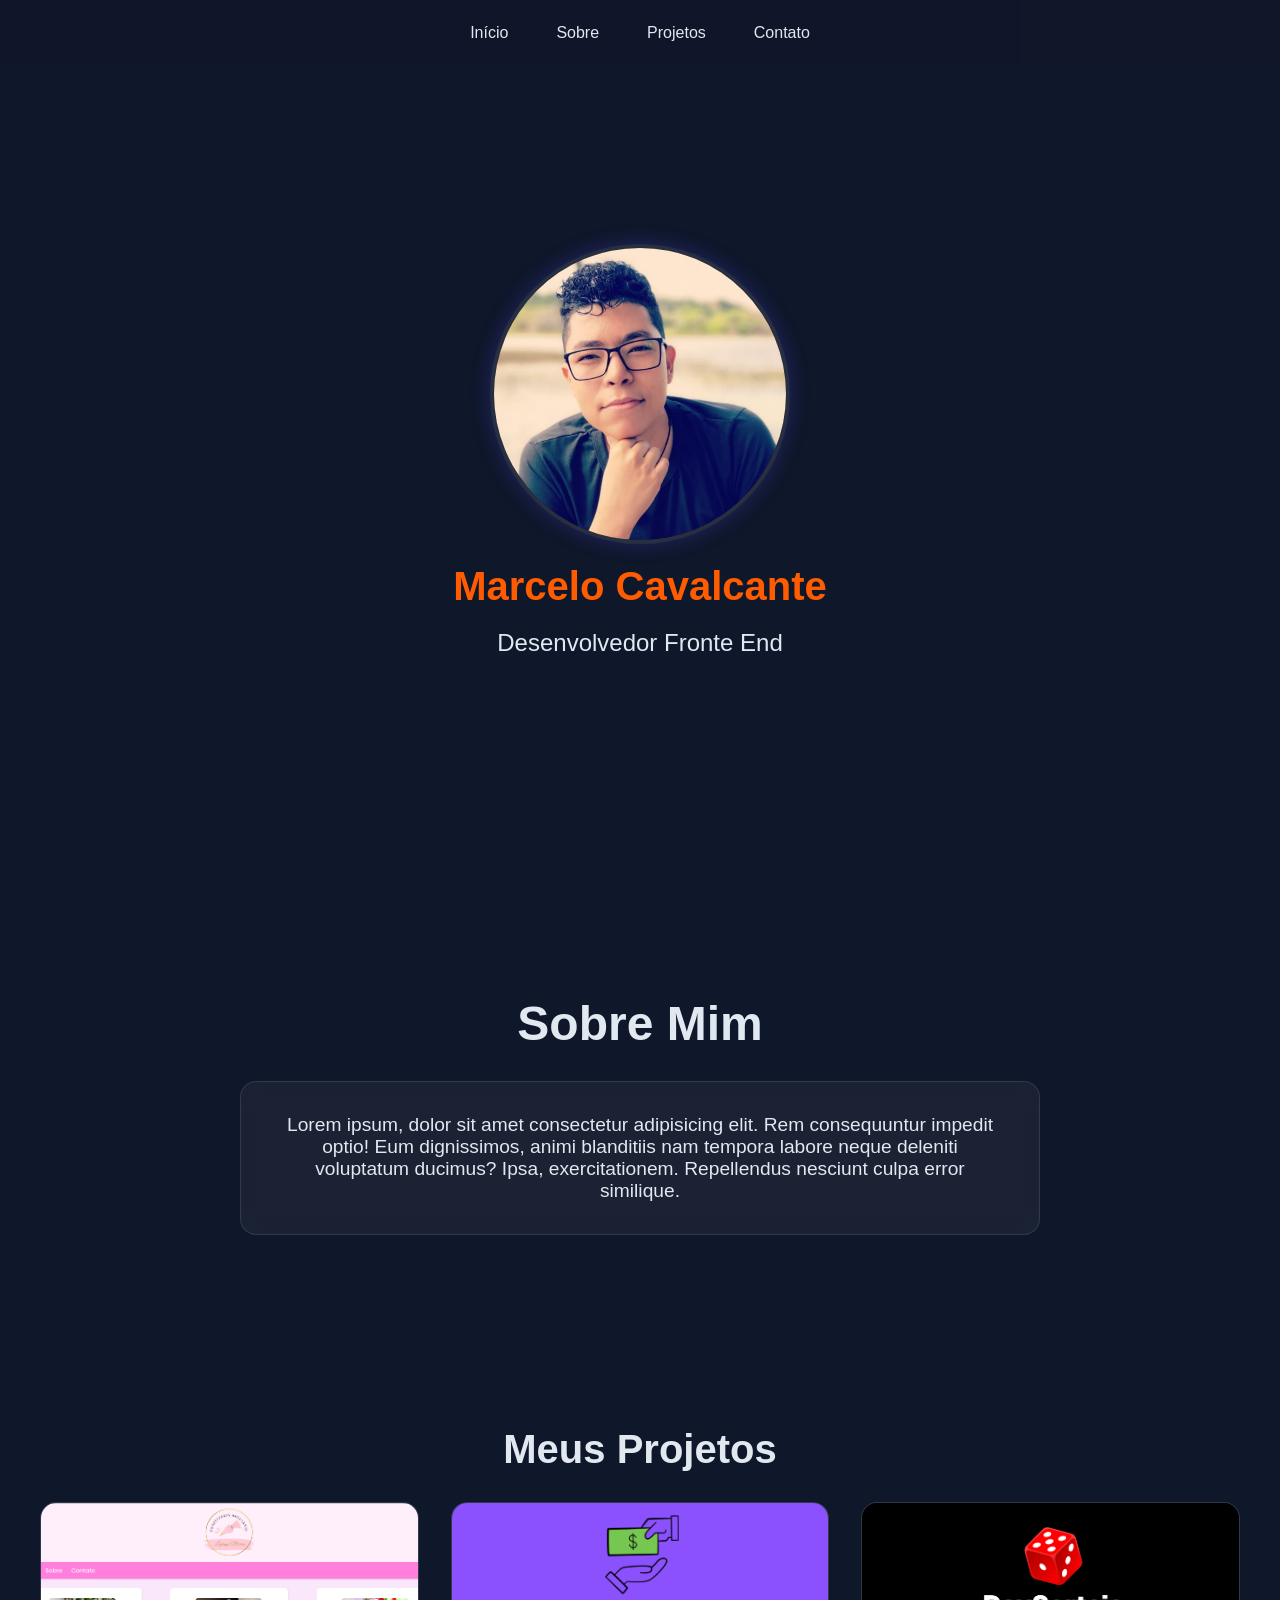
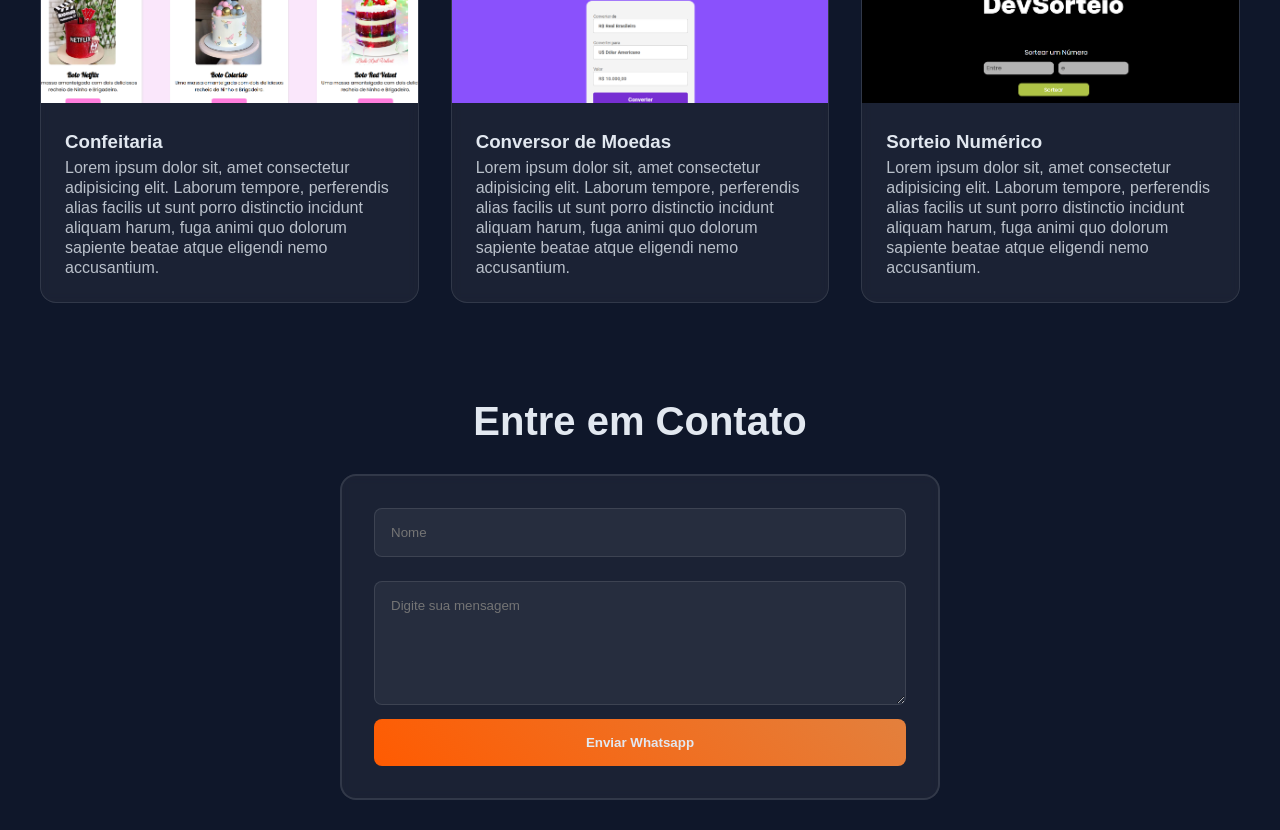
==== index.htm @ 6ae06980 "primeiro comit" ====
<!DOCTYPE html>
<html lang="pt-br">

<head>
    <meta charset="UTF-8">
    <meta name="viewport" content="width=device-width, initial-scale=1.0">
    <link rel="stylesheet" href="style.css">
    <title>Marcelo Dev | Portifólio</title>
</head>

<body>
    <nav class="navegacao">
        <ul class="menu">
            <li>
                <a href="#inicio" class="menu-link">Início</a>
            </li>
            <li>
                <a href="#sobre" class="menu-link">Sobre</a>
            </li>
            <li>
                <a href="#projetos" class="menu-link">Projetos</a>
            </li>
            <li>
                <a href="#contatos" class="menu-link">Contato</a>
            </li>
        </ul>
    </nav>

    <main id="inicio" class="cabecalho">
        <img src="img/Perfil.jpeg" alt="Foto Marcelo" class="foto-perfil">
        <h1>Marcelo Cavalcante</h1>
        <p class="cabecalho-sub-titulo">Desenvolvedor Fronte End</p>
    </main>

    <section id="sobre" class="sobre">
        <h2 class="sobre-titulo">Sobre Mim</h2>
        <div class="sobre-caixa">
            <p class="sobre-paragrafo">
                Lorem ipsum, dolor sit amet consectetur adipisicing elit. Rem consequuntur impedit optio! Eum
                dignissimos, animi blanditiis nam tempora labore neque deleniti voluptatum ducimus? Ipsa,
                exercitationem. Repellendus nesciunt culpa error similique.
            </p>
        </div>
    </section>

    <section id="projetos" class="projetos">
        <h2 class="projetos-titulo">Meus Projetos</h2>

        <div class="projetos-caixa">

            <div class="projetos-card">
                <img src="img/Card 01.png" alt="card01" class="projetos-imagem">
                <div class="caixa-texto-projeto">
                    <h3 class="info-projetos">Confeitaria</h3>
                    <p class="paragrafo-projetos">Lorem ipsum dolor sit, amet consectetur adipisicing elit. Laborum
                        tempore,
                        perferendis alias facilis ut sunt porro distinctio incidunt aliquam harum, fuga animi quo
                        dolorum
                        sapiente beatae atque eligendi nemo accusantium.</p>
                </div>
            </div>

            <div class="projetos-card">
                <img src="img/Card 02.png" alt="card02" class="projetos-imagem">
                <div class="caixa-texto-projeto">
                    <h3 class="info-projetos">Conversor de Moedas</h3>
                    <p class="paragrafo-projetos">Lorem ipsum dolor sit, amet consectetur adipisicing elit. Laborum
                        tempore,
                        perferendis alias facilis ut sunt porro distinctio incidunt aliquam harum, fuga animi quo
                        dolorum
                        sapiente beatae atque eligendi nemo accusantium.</p>
                </div>
            </div>

            <div class="projetos-card">
                <img src="img/Card 03.png" alt="card03" class="projetos-imagem">
                <div class="caixa-texto-projeto">
                    <h3 class="info-projetos">Sorteio Numérico</h3>
                    <p class="paragrafo-projetos">Lorem ipsum dolor sit, amet consectetur adipisicing elit. Laborum
                        tempore,
                        perferendis alias facilis ut sunt porro distinctio incidunt aliquam harum, fuga animi quo
                        dolorum
                        sapiente beatae atque eligendi nemo accusantium.</p>
                </div>
            </div>

        </div>
    </section>

    <section id="contatos" class="contatos">
        <h2 class="contatos-titulo">Entre em Contato</h2>
        <form class="formulario-contato" id="formulario" onsubmit="enviarWhats (event)">

            <div class="grupo-form">
                <input placeholder="Nome" class="campo-form" id="nome">
            </div>

            <di class="grupo-form">
                <textarea placeholder="Digite sua mensagem" class="campo-form" rows="6" id="mensagem"></textarea>
                </div>

                <button type="submit" class="botao-form">Enviar Whatsapp</button>

        </form>
    </section>

    <script>

        function enviarWhats(event) {
            event.preventDefault()

            const nome = document.getElementById('nome').value;
            const mensagem = document.getElementById('mensagem').value;
            const telefone = '5585988868457'

            const texto = `Olá! Me chamo ${nome}, ${mensagem}`
            const msgFormatada = encodeURIComponent(texto)

            const url = `https://wa.me/${telefone}/?text=${msgFormatada}`

            window.open(url, '_blank')
        }


    </script>
</body>

</html>
---- style.css ----
* {
    margin: 0;
    padding: 0;
    box-sizing: border-box;
    font-family: 'Segoe UI', Tahoma, Geneva, Verdana, sans-serif;
}

html {
    scroll-behavior: smooth;
}

:root {
    --primaria: #ff5b01;
    --secundaria: #E3803D;
    --escuro: #0f172a;
    --maiEscuro: #0a0f1c;
    --claro: #e2e8f0;
    --vidro: rgba(255, 255, 255, 0.1);
}

body {
    background-color: var(--escuro);
    color: var(--claro);
}

.navegacao {
    position: fixed;
    top: 0;
    background-color: rgba(15, 23, 42, 0.8);
    width: 100%;
    z-index: 100;
    padding: 1.5rem;
}

.menu {
    display: flex;
    justify-content: center;
    list-style: none;
    gap: 3rem;
}

.menu-link {
    text-decoration: none;
    color: var(--claro);
    font-weight: 500;
    position: relative;
    padding: 0.5rem 0;
}

.menu-link::after {
    content: '';
    height: 2px;
    width: 0;
    position: absolute;
    bottom: 0;
    left: 0;
    background: linear-gradient(90deg, var(--primaria), var(--secundaria));
}

.menu-link:hover::after {
    width: 100%;
}

.cabecalho {
    min-height: 100vh;
    display: flex;
    justify-content: center;
    align-items: center;
    flex-direction: column;
}

.foto-perfil {
    width: 300px;
    height: 300px;
    box-shadow: 0 0 20px rgba(79, 70, 229, 0.3);
    border-radius: 50%;
    border: 4px solid var(--vidro);
    animation: flutuar 5s ease-in-out infinite;
}

h1 {
    font-size: 2.5rem;
    color: var(--primaria);
    font-weight: bold;
    margin: 20px;
}

.cabecalho-sub-titulo {
    font-size: 1.5rem;
    color: var(--claro);
}

.sobre {
    padding: 6rem 2rem;
}

.sobre-titulo {
    font-size: 3rem;
    color: var(--claro);
    text-align: center;
    padding-bottom: 30px;
}

.sobre-caixa {
    padding: 2rem;
    max-width: 800px;
    margin: 0 auto;
    border-radius: 16px;
    border: 1px solid var(--vidro);
    backdrop-filter: blur(10px);
    background: rgba(255, 255, 255, 0.05);
}

.sobre-paragrafo {
    text-align: center;
    font-size: 1.2rem;
}

.projetos {
    padding: 6rem 2rem;
}

.projetos-titulo {
    text-align: center;
    font-size: 2.5rem;
    margin-bottom: 30px;
}


.projetos-caixa {
    display: grid;
    grid-template-columns: repeat(auto-fit, minmax(300px, 1fr));
    gap: 2rem;
    max-width: 1200px;
    margin: 0 auto;
}

.projetos-card {
    background: rgba(255, 255, 255, 0.05);
    border-radius: 16px;
    backdrop-filter: blur(5px);
    border: 1px solid var(--vidro);
    overflow: hidden;
    transition: all 0.5s ease;
    cursor: pointer;
}

.projetos-card:hover {
    box-shadow: 0 10px 20px rgba(229, 70, 70, 0.2);
    transform: translateY(-10px) scale(1.03);
}

.projetos-imagem {
    height: 200px;
    width: 100%;
    object-fit: cover;
}

.caixa-texto-projeto {
    padding: 1.5rem;
}

.paragrafo-projetos {
    color: rgba(226, 232, 240, 0.8);
    line-height: 1.25rem;
}

.info-projetos {
    margin-bottom: 5px;
}

.contatos {
padding-bottom: 30px;
}

.contatos-titulo {
    text-align: center;
    font-size: 2.5rem;
    margin-bottom: 30px;
}

.formulario-contato {
    max-width: 600px;
    margin: 0 auto;
    background: rgba(255, 255, 255, 0.05);
    backdrop-filter: blur(5px);
    padding: 2rem;
    border: 2px solid var(--vidro);
    border-radius: 16px;
}

.grupo-form {
    margin-bottom: 1.5rem;
}

.campo-form {
    width: 100%;
    padding: 1rem;
    background: rgba(255, 255, 255, 0.05);
    border-radius: 8px;
    color: var(--claro);
    border: 1px solid var(--vidro);
    outline: none;
}
.campo-form:focus {
    border-color: var(--secundaria);
    box-shadow: 0 0 10px rgba(79, 70, 229, 0.3);
}

.botao-form {
    color: var(--claro);
    background: linear-gradient(45deg, var(--primaria), var(--secundaria));
    padding: 1rem 2rem;
    border: none;
    border-radius: 8px;
    cursor: pointer;
    font-weight: bold;
    width: 100%;
    transition: all 0.5 ease;
    margin-top: 10px;
}

.botao-form:hover {
    transform: translateY(-4px);
    box-shadow: 0 5px 15px rgba(229, 70, 70, 0.4);
}

@keyframes flutuar {
    0%, 100% {
        transform: translateY(0);
    }

    50% {
        transform: translateY(-20px);
    }
}
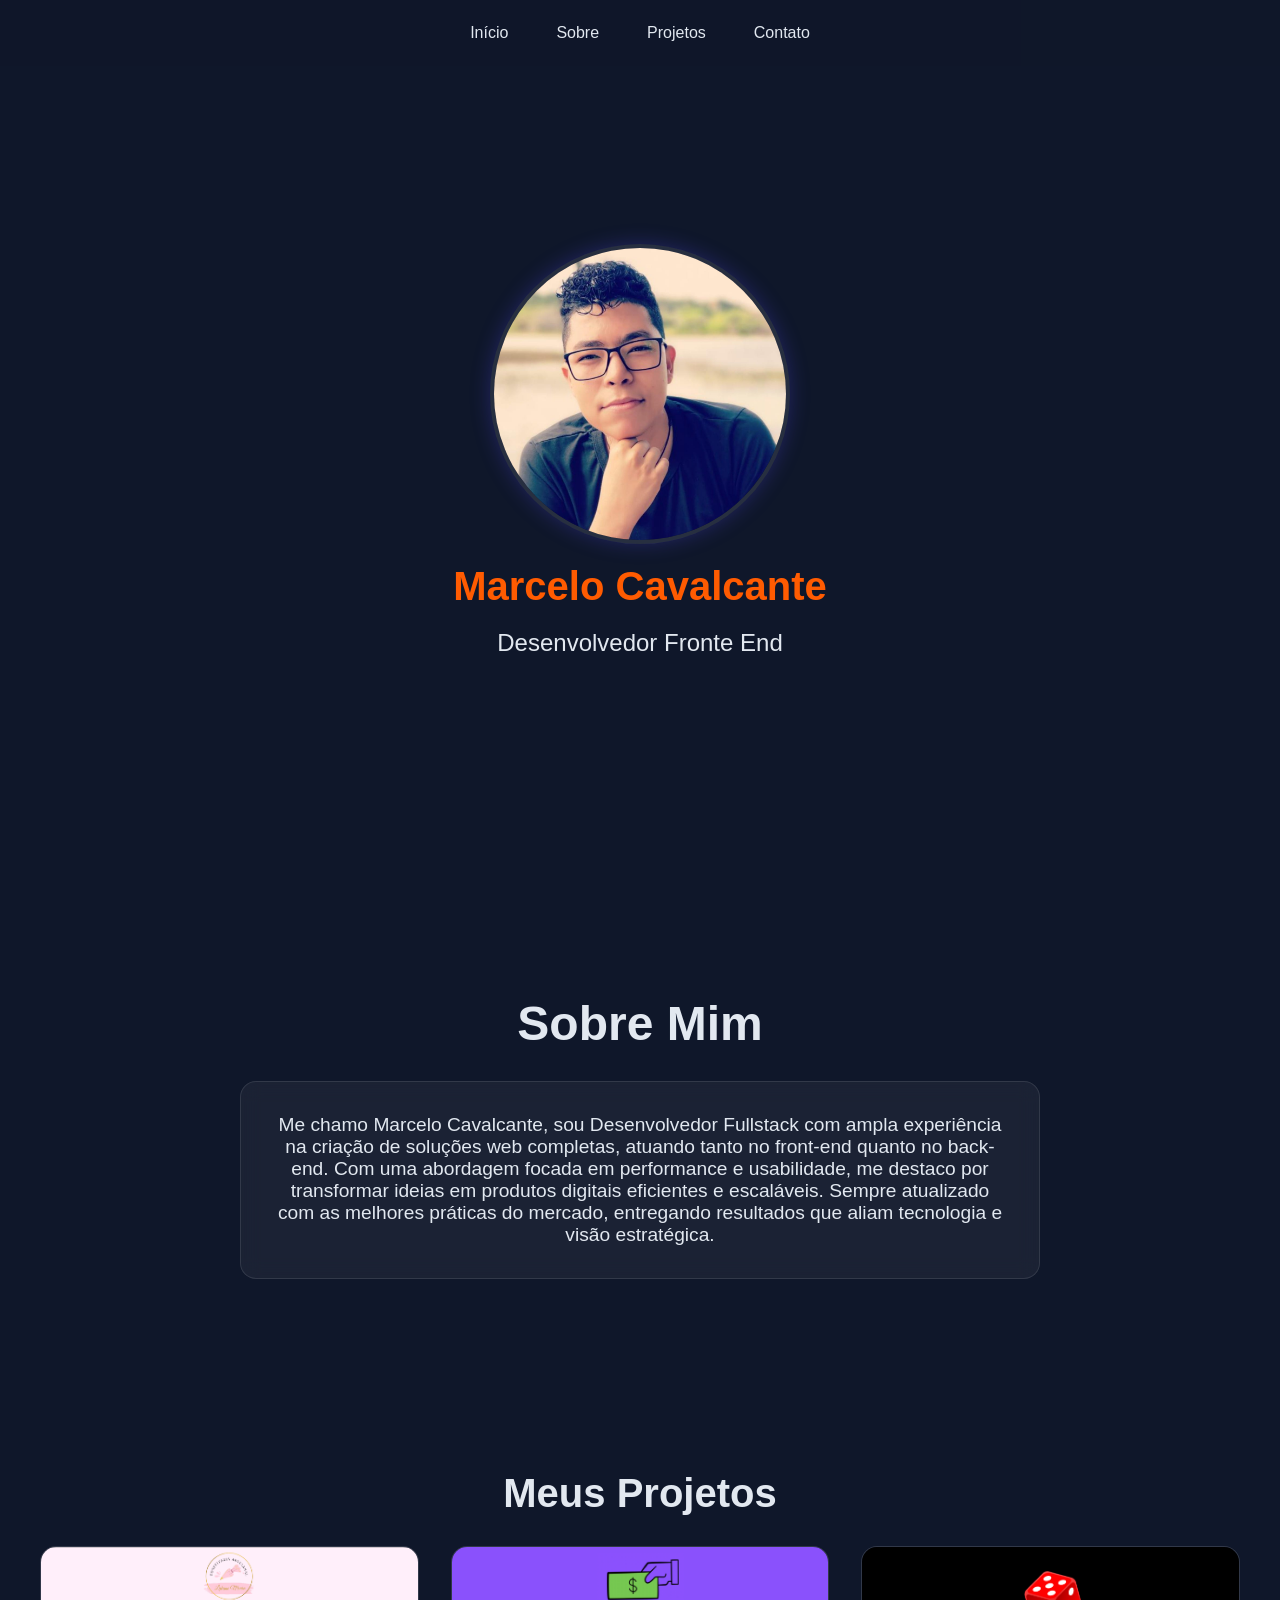
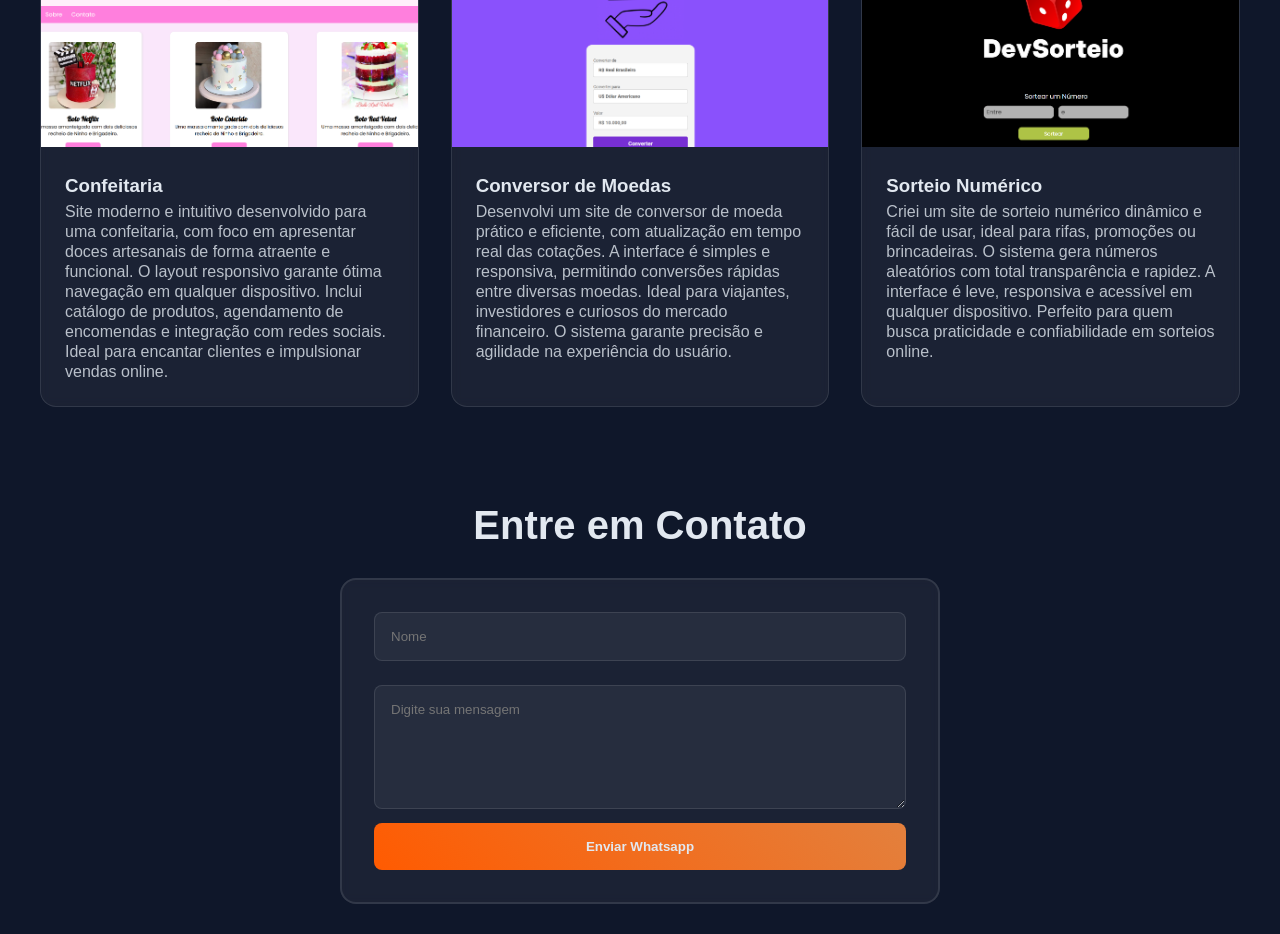
==== commit 63a7b668: "alteração na descrição sobre mim e na descrição dos cards" ====
--- a/index.htm
+++ b/index.htm
@@ -36,9 +36,7 @@
         <h2 class="sobre-titulo">Sobre Mim</h2>
         <div class="sobre-caixa">
             <p class="sobre-paragrafo">
-                Lorem ipsum, dolor sit amet consectetur adipisicing elit. Rem consequuntur impedit optio! Eum
-                dignissimos, animi blanditiis nam tempora labore neque deleniti voluptatum ducimus? Ipsa,
-                exercitationem. Repellendus nesciunt culpa error similique.
+                Me chamo Marcelo Cavalcante, sou Desenvolvedor Fullstack com ampla experiência na criação de soluções web completas, atuando tanto no front-end quanto no back-end. Com uma abordagem focada em performance e usabilidade, me destaco por transformar ideias em produtos digitais eficientes e escaláveis. Sempre atualizado com as melhores práticas do mercado, entregando resultados que aliam tecnologia e visão estratégica.
             </p>
         </div>
     </section>
@@ -52,11 +50,7 @@
                 <img src="img/Card 01.png" alt="card01" class="projetos-imagem">
                 <div class="caixa-texto-projeto">
                     <h3 class="info-projetos">Confeitaria</h3>
-                    <p class="paragrafo-projetos">Lorem ipsum dolor sit, amet consectetur adipisicing elit. Laborum
-                        tempore,
-                        perferendis alias facilis ut sunt porro distinctio incidunt aliquam harum, fuga animi quo
-                        dolorum
-                        sapiente beatae atque eligendi nemo accusantium.</p>
+                    <p class="paragrafo-projetos">Site moderno e intuitivo desenvolvido para uma confeitaria, com foco em apresentar doces artesanais de forma atraente e funcional. O layout responsivo garante ótima navegação em qualquer dispositivo. Inclui catálogo de produtos, agendamento de encomendas e integração com redes sociais. Ideal para encantar clientes e impulsionar vendas online.</p>
                 </div>
             </div>
 
@@ -64,11 +58,7 @@
                 <img src="img/Card 02.png" alt="card02" class="projetos-imagem">
                 <div class="caixa-texto-projeto">
                     <h3 class="info-projetos">Conversor de Moedas</h3>
-                    <p class="paragrafo-projetos">Lorem ipsum dolor sit, amet consectetur adipisicing elit. Laborum
-                        tempore,
-                        perferendis alias facilis ut sunt porro distinctio incidunt aliquam harum, fuga animi quo
-                        dolorum
-                        sapiente beatae atque eligendi nemo accusantium.</p>
+                    <p class="paragrafo-projetos">Desenvolvi um site de conversor de moeda prático e eficiente, com atualização em tempo real das cotações. A interface é simples e responsiva, permitindo conversões rápidas entre diversas moedas. Ideal para viajantes, investidores e curiosos do mercado financeiro. O sistema garante precisão e agilidade na experiência do usuário.</p>
                 </div>
             </div>
 
@@ -76,11 +66,7 @@
                 <img src="img/Card 03.png" alt="card03" class="projetos-imagem">
                 <div class="caixa-texto-projeto">
                     <h3 class="info-projetos">Sorteio Numérico</h3>
-                    <p class="paragrafo-projetos">Lorem ipsum dolor sit, amet consectetur adipisicing elit. Laborum
-                        tempore,
-                        perferendis alias facilis ut sunt porro distinctio incidunt aliquam harum, fuga animi quo
-                        dolorum
-                        sapiente beatae atque eligendi nemo accusantium.</p>
+                    <p class="paragrafo-projetos">Criei um site de sorteio numérico dinâmico e fácil de usar, ideal para rifas, promoções ou brincadeiras. O sistema gera números aleatórios com total transparência e rapidez. A interface é leve, responsiva e acessível em qualquer dispositivo. Perfeito para quem busca praticidade e confiabilidade em sorteios online.</p>
                 </div>
             </div>
 
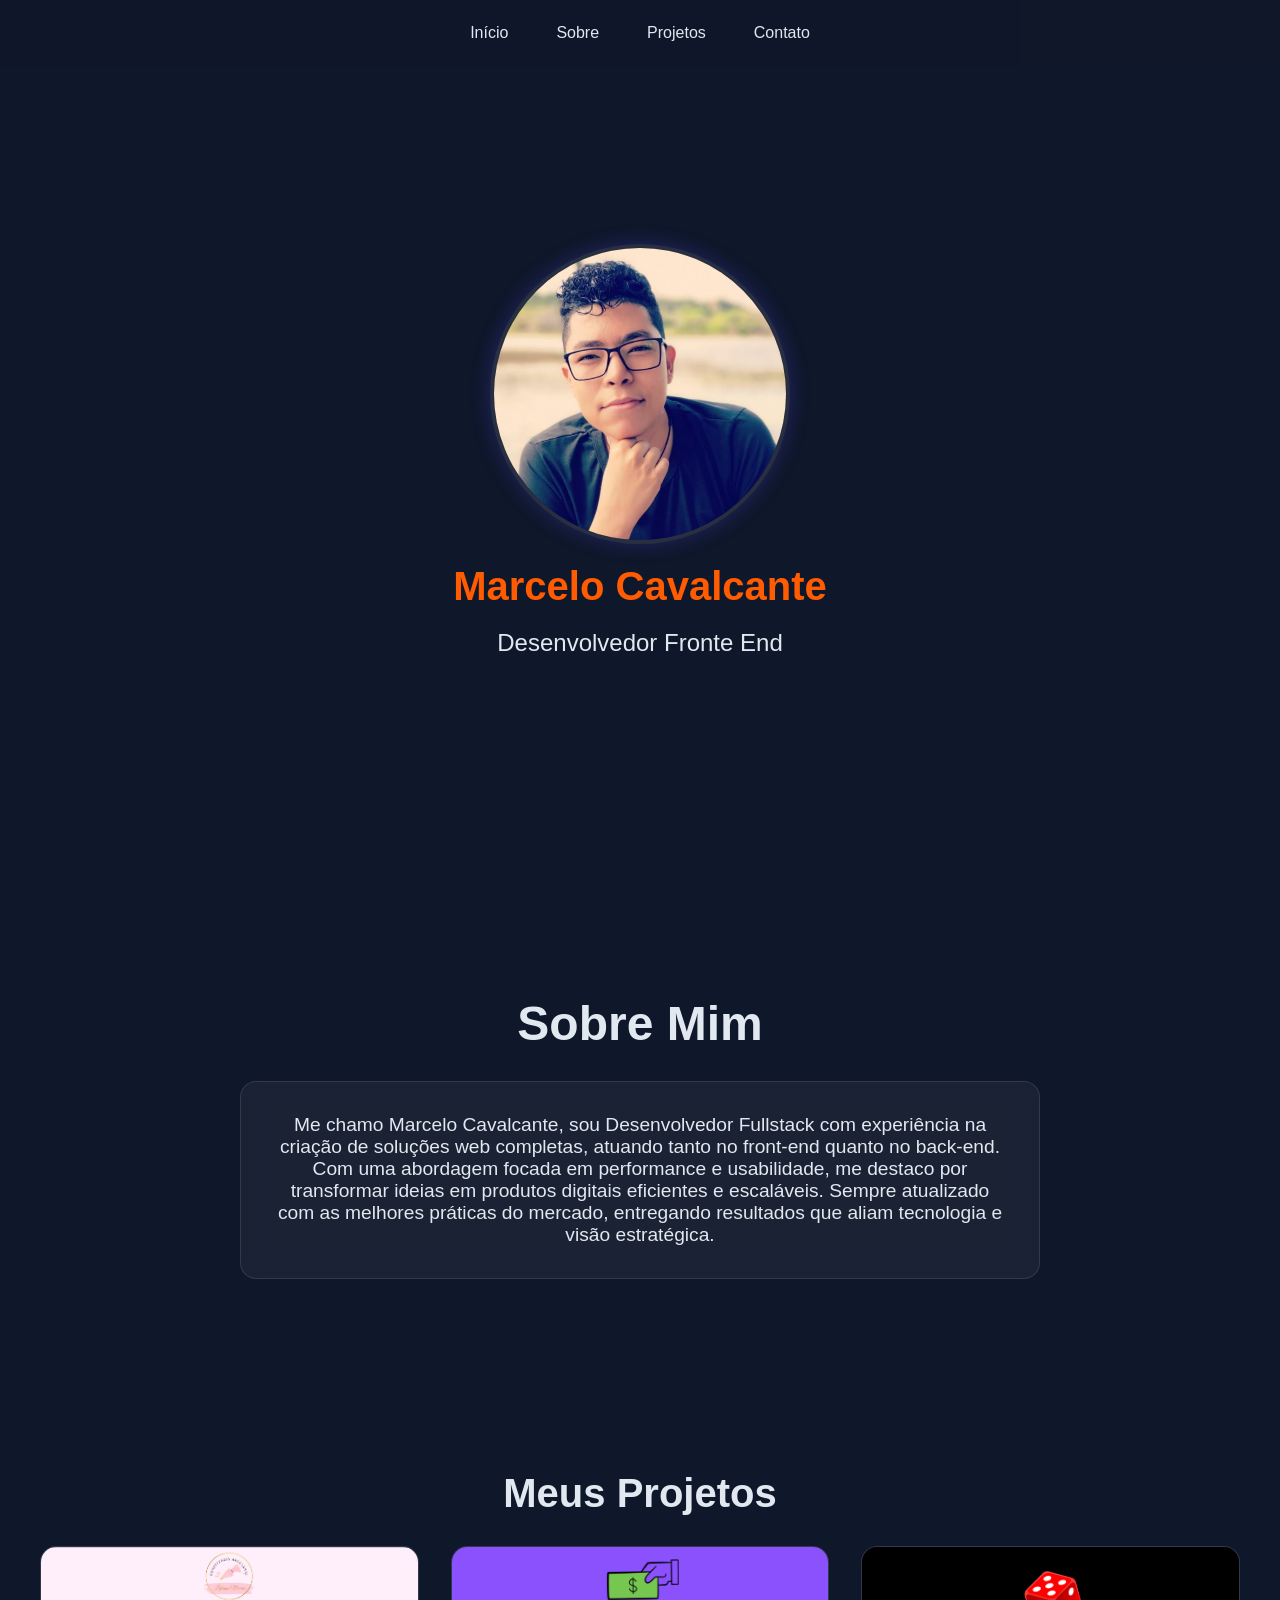
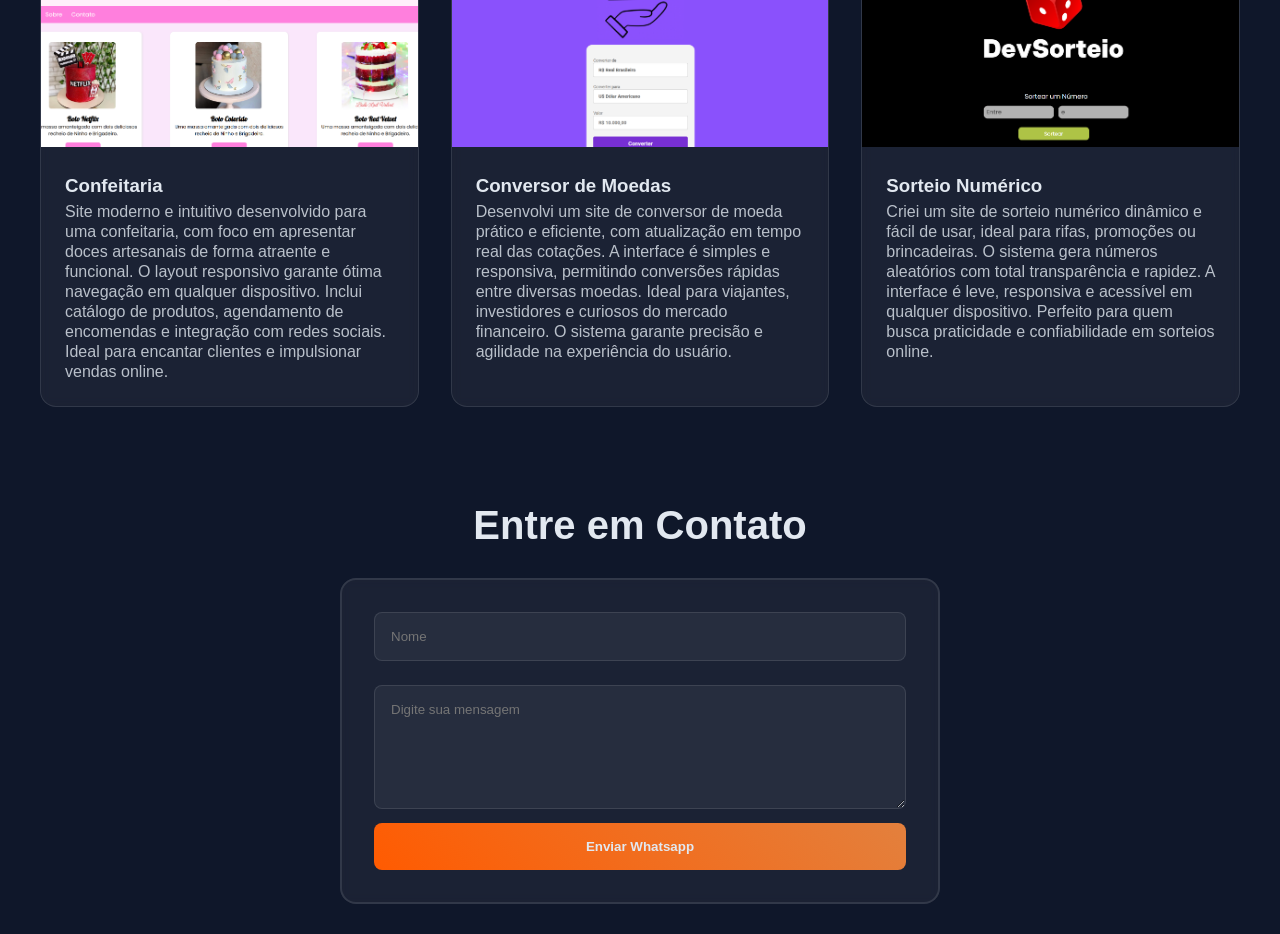
==== commit 4aa54bcd: "outra alteração na descrição sobre mim" ====
--- a/index.htm
+++ b/index.htm
@@ -36,7 +36,7 @@
         <h2 class="sobre-titulo">Sobre Mim</h2>
         <div class="sobre-caixa">
             <p class="sobre-paragrafo">
-                Me chamo Marcelo Cavalcante, sou Desenvolvedor Fullstack com ampla experiência na criação de soluções web completas, atuando tanto no front-end quanto no back-end. Com uma abordagem focada em performance e usabilidade, me destaco por transformar ideias em produtos digitais eficientes e escaláveis. Sempre atualizado com as melhores práticas do mercado, entregando resultados que aliam tecnologia e visão estratégica.
+                Me chamo Marcelo Cavalcante, sou Desenvolvedor Fullstack com experiência na criação de soluções web completas, atuando tanto no front-end quanto no back-end. Com uma abordagem focada em performance e usabilidade, me destaco por transformar ideias em produtos digitais eficientes e escaláveis. Sempre atualizado com as melhores práticas do mercado, entregando resultados que aliam tecnologia e visão estratégica.
             </p>
         </div>
     </section>
